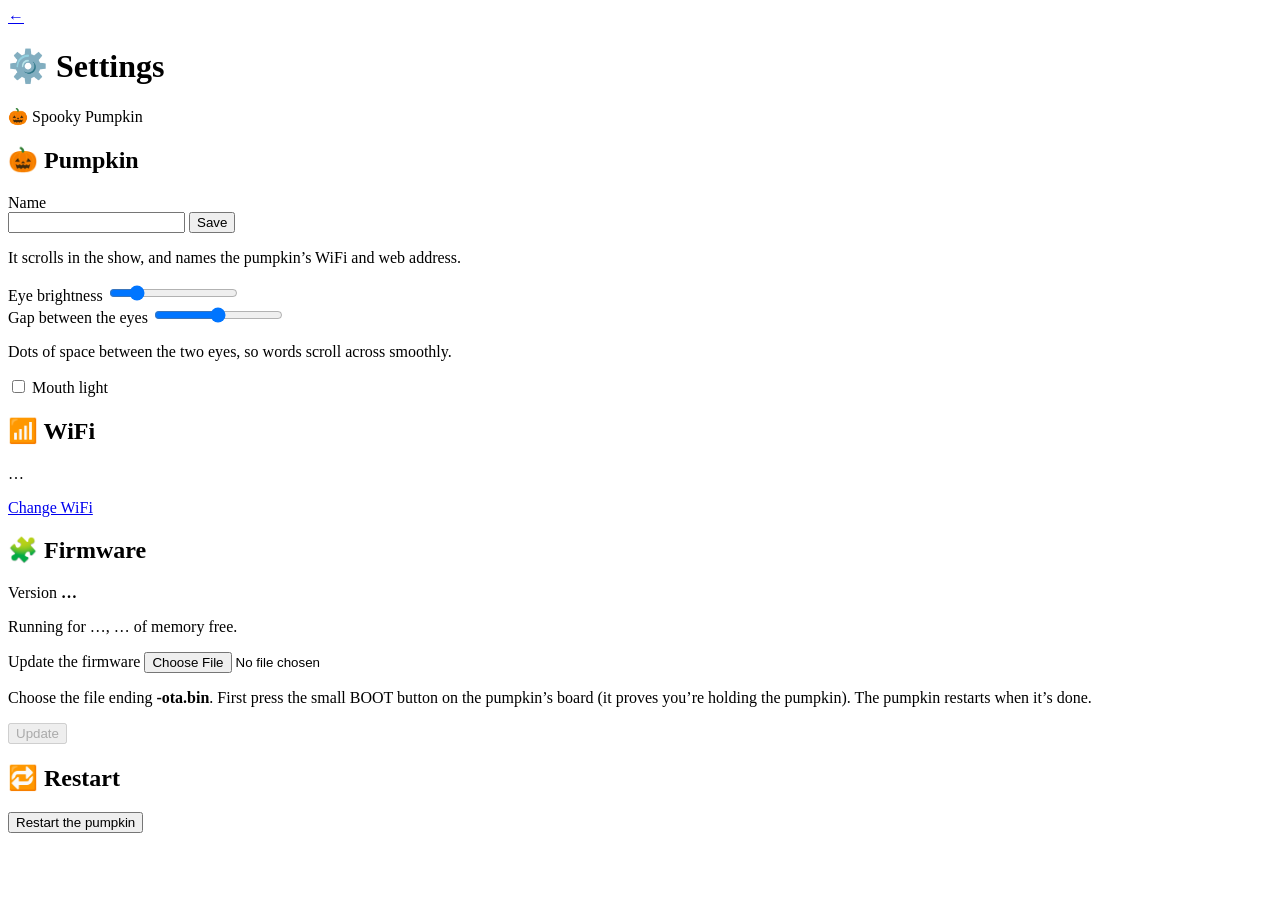
==== web/settings.html @ 7cb2f1f6 "ESP32-C3 WiFi version: C++ port, phone button page, WiFi setup, wiring guide Moves the pumpkin eyes " ====
<!doctype html>
<html lang="en">
<head>
<meta charset="utf-8">
<meta name="viewport" content="width=device-width, initial-scale=1">
<meta name="theme-color" content="#1b1324">
<title>Pumpkin settings</title>
<link rel="stylesheet" href="/style.css">
</head>
<body data-title=": settings">
<main class="narrow">
<header class="top">
  <a class="icon-link" href="/?play=1" aria-label="Back to the buttons">←</a>
  <h1>⚙️ Settings</h1>
  <span class="icon-link" aria-hidden="true"></span>
</header>
<p class="center muted">🎃 <span data-name>Spooky Pumpkin</span></p>

<div class="card">
  <h2>🎃 Pumpkin</h2>
  <form id="name-form" class="field">
    <label class="label" for="name">Name</label>
    <div class="row">
      <input id="name" autocomplete="off" autocapitalize="words" spellcheck="false">
      <button class="btn" type="submit">Save</button>
    </div>
    <p id="name-msg" class="hint" role="status">It scrolls in the show, and names the pumpkin’s WiFi and web address.</p>
    <button id="name-restart" class="btn small secondary" type="button" hidden>Restart now</button>
  </form>
  <div class="field">
    <label class="label" for="brightness">Eye brightness <output id="brightness-value"></output></label>
    <input id="brightness" type="range" min="0" max="11" step="1" value="2">
  </div>
  <div class="field">
    <label class="label" for="eyeGap">Gap between the eyes <output id="eyeGap-value"></output></label>
    <input id="eyeGap" type="range" min="0" max="16" step="1" value="8">
    <p class="hint">Dots of space between the two eyes, so words scroll across smoothly.</p>
  </div>
  <div class="field">
    <label class="switch-label"><input type="checkbox" id="mouthLed" class="switch"> Mouth light</label>
  </div>
  <p id="settings-msg" class="hint" role="status"></p>
</div>

<div class="card">
  <h2>📶 WiFi</h2>
  <p id="wifi-status">…</p>
  <p id="wifi-address" class="hint"></p>
  <div class="buttons">
    <a id="change-wifi" class="btn secondary" href="/setup">Change WiFi</a>
    <button id="forget" class="btn danger" type="button" hidden>Forget WiFi</button>
  </div>
  <p id="wifi-msg" class="hint" role="status"></p>
</div>

<div class="card">
  <h2>🧩 Firmware</h2>
  <p>Version <b id="version">…</b></p>
  <p class="hint">Running for <span id="uptime">…</span>, <span id="heap">…</span> of memory free.</p>
  <form id="update-form" class="field">
    <label class="label" for="firmware">Update the firmware</label>
    <input id="firmware" type="file" accept=".bin,application/octet-stream">
    <p class="hint">Choose the file ending <b>-ota.bin</b>. First press the small BOOT button on the pumpkin’s board (it proves you’re holding the pumpkin). The pumpkin restarts when it’s done.</p>
    <div id="progress" class="progress" hidden><div></div></div>
    <button id="upload" class="btn" type="submit" disabled>Update</button>
    <p id="update-msg" class="hint" role="status"></p>
  </form>
</div>

<div class="card">
  <h2>🔁 Restart</h2>
  <button id="restart" class="btn secondary" type="button">Restart the pumpkin</button>
  <p id="restart-msg" class="hint" role="status"></p>
</div>
</main>
<script src="/common.js"></script>
<script>
'use strict';
(() => {
  const { $, get, post, replyError, loadStatus, setupReason, showName, waitForRestart, signalWords, formatUptime, straightQuotes, showMessage, showError } = Pumpkin;
  let lastStatus = null; // the newest /api/status
  let renamed = null;    // a rename waiting for a restart: {address, setupSsid}

  // ---- Pumpkin settings ----

  function fillSettings(s) {
    $('name').value = s.name;
    for (const key of ['brightness', 'eyeGap']) {
      $(key).value = s[key];
      $(key + '-value').textContent = s[key];
    }
    $('mouthLed').checked = s.mouthLed;
  }

  async function saveSettings(changes, messageEl) {
    showMessage(messageEl, 'Saving…');
    try {
      const reply = await post('/api/settings', changes);
      fillSettings(reply.settings);
      showName(reply.settings.name);
      if (reply.restartNeeded) renamed = { address: reply.address, setupSsid: reply.setupSsid };
      showMessage(messageEl, reply.restartNeeded ? reply.message : 'Saved ✓', 'ok');
      return reply;
    } catch (e) {
      showError(messageEl, e);
      return null;
    }
  }

  // Sliders save when you let go; the number updates as you slide
  for (const key of ['brightness', 'eyeGap']) {
    const slider = $(key);
    slider.addEventListener('input', () => { $(key + '-value').textContent = slider.value; });
    slider.addEventListener('change', () => saveSettings({ [key]: Number(slider.value) }, $('settings-msg')));
  }
  $('mouthLed').addEventListener('change', (e) => saveSettings({ mouthLed: e.target.checked }, $('settings-msg')));

  $('name-form').addEventListener('submit', async (event) => {
    event.preventDefault();
    const name = straightQuotes($('name').value).trim();
    if (!name) { showMessage($('name-msg'), 'Please give the pumpkin a name.', 'error'); return; }
    const reply = await saveSettings({ name }, $('name-msg'));
    $('name-restart').hidden = !(reply && reply.restartNeeded);
  });

  // ---- WiFi ----

  function showWifi(status) {
    const wifi = $('wifi-status');
    const address = $('wifi-address');
    address.textContent = '';
    $('forget').hidden = !status.hasSavedWifi;
    $('change-wifi').textContent = status.hasSavedWifi ? 'Change WiFi' : 'Set up WiFi';
    if (status.mode === 'connected') {
      wifi.textContent = 'On ' + status.homeSsid + ', ' + signalWords(status.rssi).toLowerCase() + ' signal (' + status.rssi + ' dBm).';
      address.textContent = 'Address: ' + (status.hostname ? 'http://' + status.hostname + '.local or ' : '') + 'http://' + status.ip;
    } else if (status.mode === 'setup') {
      wifi.textContent = (status.hasSavedWifi
        ? setupReason(status) + ' So the pumpkin is making its own WiFi called “'
        : 'Not on a home WiFi yet. The pumpkin is making its own WiFi called “') + status.setupSsid + '”.';
      address.textContent = 'Address: http://' + status.ip;
    } else if (status.mode === 'connecting') {
      wifi.textContent = 'Joining ' + status.homeSsid + '…';
    } else {
      wifi.textContent = 'Lost ' + status.homeSsid + '. Trying again…';
    }
  }

  function showStatus(status) {
    lastStatus = status;
    $('version').textContent = status.version;
    $('uptime').textContent = formatUptime(status.uptime);
    $('heap').textContent = Math.round(status.freeHeap / 1024) + ' KB';
    showWifi(status);
  }

  $('forget').addEventListener('click', async () => {
    if (!confirm('Forget the home WiFi? The pumpkin will restart and make its own WiFi again, ready to be set up.')) return;
    try {
      const reply = await post('/api/wifi/forget');
      showMessage($('wifi-msg'), reply.message, 'ok');
      $('forget').disabled = true;
    } catch (e) {
      showError($('wifi-msg'), e);
    }
  });

  // ---- Restarting ----

  function restarted(messageEl, status, extra) {
    if (status) {
      showStatus(status);
      showMessage(messageEl, 'The pumpkin is back' + (extra ? extra(status) : '') + '.', 'ok');
    } else {
      showMessage(messageEl, 'The pumpkin hasn’t come back yet. If it has joined a different WiFi, join that and reload this page.', 'error');
    }
  }

  // "http://new-name.local (or http://192.168.1.23)" as a link, after some words
  function showNewAddress(messageEl, before, status) {
    showMessage(messageEl, before, 'ok');
    const link = document.createElement('a');
    link.href = renamed.address;
    link.textContent = renamed.address;
    const ip = status && status.mode === 'connected' && status.ip ? ' (or http://' + status.ip + ')' : '';
    messageEl.append(link, ip + '.');
  }

  // After a rename the old web address and setup WiFi name stop working, so say what to use instead
  function restartAfterRename(messageEl, reply) {
    const before = lastStatus || {};
    if (before.mode === 'setup') {
      // This phone is on the setup WiFi, which comes back with the new name
      showMessage(messageEl, 'The pumpkin is restarting. Its own WiFi will be called “' + renamed.setupSsid +
        '”: join that, then open http://' + before.ip, 'ok');
      return;
    }
    if (/\.local$/i.test(location.hostname) && location.hostname.toLowerCase() !== new URL(renamed.address).hostname) {
      // This page came from the old name, which won't answer after the restart
      showNewAddress(messageEl, 'The pumpkin is restarting with its new name. In about 20 seconds, open ', before);
      return;
    }
    showMessage(messageEl, reply.message);
    waitForRestart((status) => {
      if (!status) { restarted(messageEl, null); return; }
      showStatus(status);
      showNewAddress(messageEl, 'The pumpkin is back. Its new address is ', status);
      renamed = null; // done: the new name is in use
    });
  }

  async function restart(messageEl) {
    try {
      const reply = await post('/api/restart');
      if (renamed) {
        restartAfterRename(messageEl, reply);
        return;
      }
      showMessage(messageEl, reply.message);
      waitForRestart((status) => restarted(messageEl, status));
    } catch (e) {
      showError(messageEl, e);
    }
  }
  $('restart').addEventListener('click', () => {
    if (confirm('Restart the pumpkin?')) restart($('restart-msg'));
  });
  $('name-restart').addEventListener('click', () => restart($('name-msg')));

  // ---- Firmware update (XMLHttpRequest, because fetch can't report upload progress) ----

  const fileInput = $('firmware');
  fileInput.addEventListener('change', () => {
    $('upload').disabled = !fileInput.files.length;
    showMessage($('update-msg'), '');
  });

  $('update-form').addEventListener('submit', (event) => {
    event.preventDefault();
    const file = fileInput.files[0];
    const message = $('update-msg');
    if (!file) return;
    if (!/\.bin$/i.test(file.name)) { showMessage(message, 'Choose the file ending -ota.bin.', 'error'); return; }
    const oldVersion = $('version').textContent;
    const progress = $('progress');
    const bar = progress.firstElementChild;
    const form = new FormData();
    form.append('firmware', file, file.name);
    const xhr = new XMLHttpRequest();
    xhr.open('POST', '/api/update');
    xhr.setRequestHeader('X-Pumpkin', '1');
    xhr.upload.addEventListener('progress', (e) => {
      if (e.lengthComputable) bar.style.width = Math.round((e.loaded / e.total) * 100) + '%';
    });
    const finish = (ok, text) => {
      progress.hidden = !ok;
      $('upload').disabled = ok;
      fileInput.disabled = ok;
      showMessage(message, text, ok ? 'ok' : 'error');
    };
    xhr.addEventListener('load', () => {
      let reply = {};
      try { reply = JSON.parse(xhr.responseText); } catch (e) { /* not JSON */ }
      if (xhr.status !== 200) {
        finish(false, '');
        showError(message, replyError(xhr.status, reply));
        return;
      }
      bar.style.width = '100%';
      finish(true, reply.message + ' Waiting for it to come back…');
      waitForRestart((status) => {
        progress.hidden = true;
        fileInput.disabled = false;
        fileInput.value = '';
        restarted(message, status, (s) => s.version === oldVersion ? ', still on version ' + s.version : ', now on version ' + s.version);
      }, { firstWait: 8000 });
    });
    xhr.addEventListener('error', () => finish(false, 'The upload stopped. Is this phone still on the same WiFi as the pumpkin?'));
    bar.style.width = '0';
    progress.hidden = false;
    $('upload').disabled = true;
    showMessage(message, 'Uploading… keep this page open.');
    xhr.send(form);
  });

  // ---- Start ----

  (async () => {
    try {
      const [settings, status] = await Promise.all([get('/api/settings'), loadStatus()]);
      $('brightness').max = settings.limits.maxBrightness;
      $('eyeGap').max = settings.limits.maxEyeGap;
      $('name').maxLength = settings.limits.maxNameLength;
      fillSettings(settings);
      showStatus(status);
    } catch (e) {
      showError($('settings-msg'), e);
    }
  })();
})();
</script>
</body>
</html>
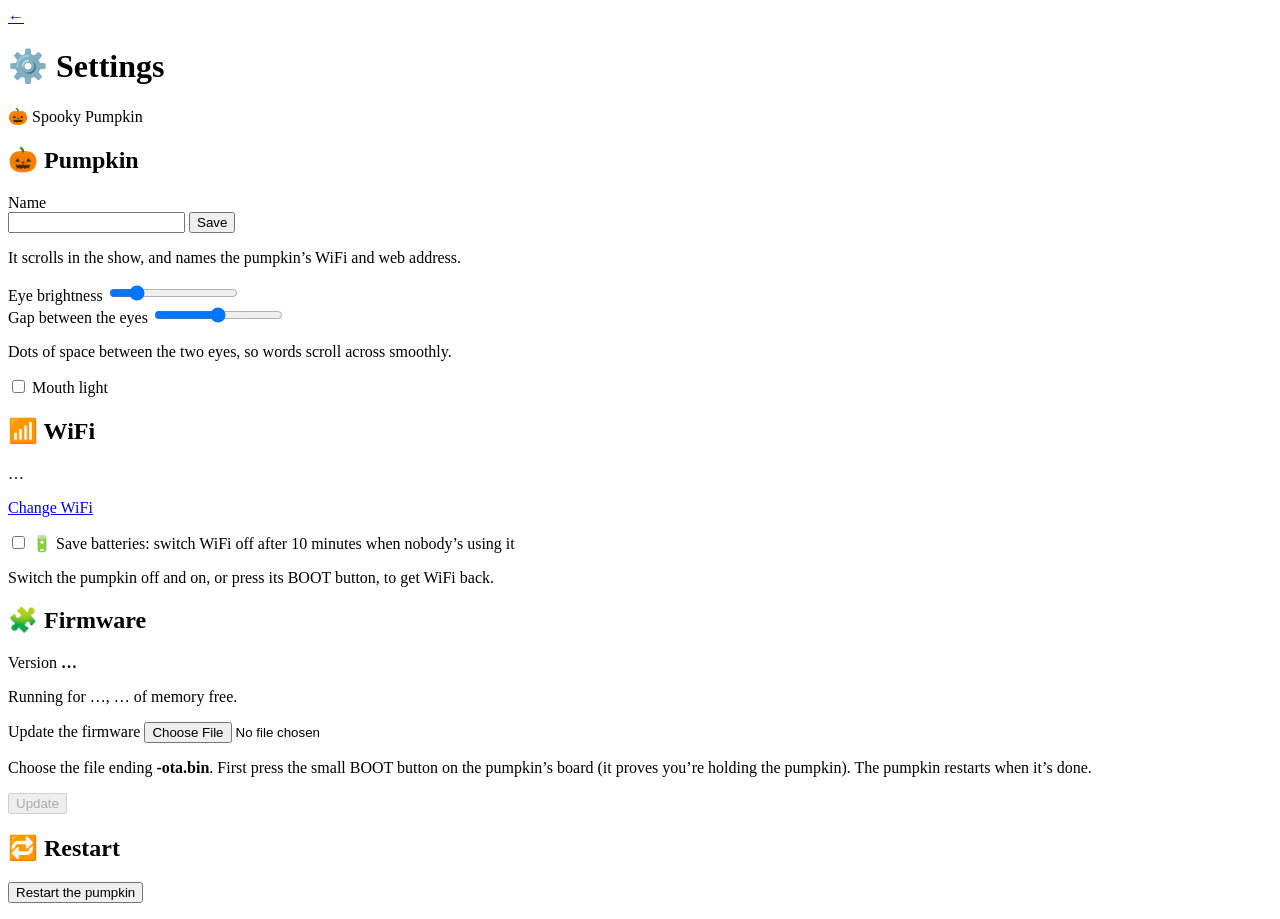
==== commit dfb38160: "Save batteries: WiFi off when unused, dimmer mouth, 80 MHz CPU - WiFi switches itself off after 10 m" ====
--- a/web/settings.html
+++ b/web/settings.html
@@ -51,6 +51,11 @@
     <button id="forget" class="btn danger" type="button" hidden>Forget WiFi</button>
   </div>
   <p id="wifi-msg" class="hint" role="status"></p>
+  <div class="field">
+    <label class="switch-label"><input type="checkbox" id="wifiSaver" class="switch"> <span>🔋 Save batteries: switch WiFi off after <span id="idle-minutes">10</span> minutes when nobody’s using it</span></label>
+    <p class="hint">Switch the pumpkin off and on, or press its BOOT button, to get WiFi back.</p>
+    <p id="saver-msg" class="hint" role="status"></p>
+  </div>
 </div>
 
 <div class="card">
@@ -90,6 +95,7 @@
       $(key + '-value').textContent = s[key];
     }
     $('mouthLed').checked = s.mouthLed;
+    $('wifiSaver').checked = s.wifiSaver;
   }
 
   async function saveSettings(changes, messageEl) {
@@ -114,6 +120,7 @@
     slider.addEventListener('change', () => saveSettings({ [key]: Number(slider.value) }, $('settings-msg')));
   }
   $('mouthLed').addEventListener('change', (e) => saveSettings({ mouthLed: e.target.checked }, $('settings-msg')));
+  $('wifiSaver').addEventListener('change', (e) => saveSettings({ wifiSaver: e.target.checked }, $('saver-msg')));
 
   $('name-form').addEventListener('submit', async (event) => {
     event.preventDefault();
@@ -141,6 +148,8 @@
       address.textContent = 'Address: http://' + status.ip;
     } else if (status.mode === 'connecting') {
       wifi.textContent = 'Joining ' + status.homeSsid + '…';
+    } else if (status.mode === 'off') {
+      wifi.textContent = 'WiFi is off to save batteries. Press the BOOT button on the pumpkin, or switch it off and on, to get it back.';
     } else {
       wifi.textContent = 'Lost ' + status.homeSsid + '. Trying again…';
     }
@@ -291,6 +300,7 @@
       $('brightness').max = settings.limits.maxBrightness;
       $('eyeGap').max = settings.limits.maxEyeGap;
       $('name').maxLength = settings.limits.maxNameLength;
+      if (settings.limits.wifiIdleOffMinutes) $('idle-minutes').textContent = settings.limits.wifiIdleOffMinutes;
       fillSettings(settings);
       showStatus(status);
     } catch (e) {
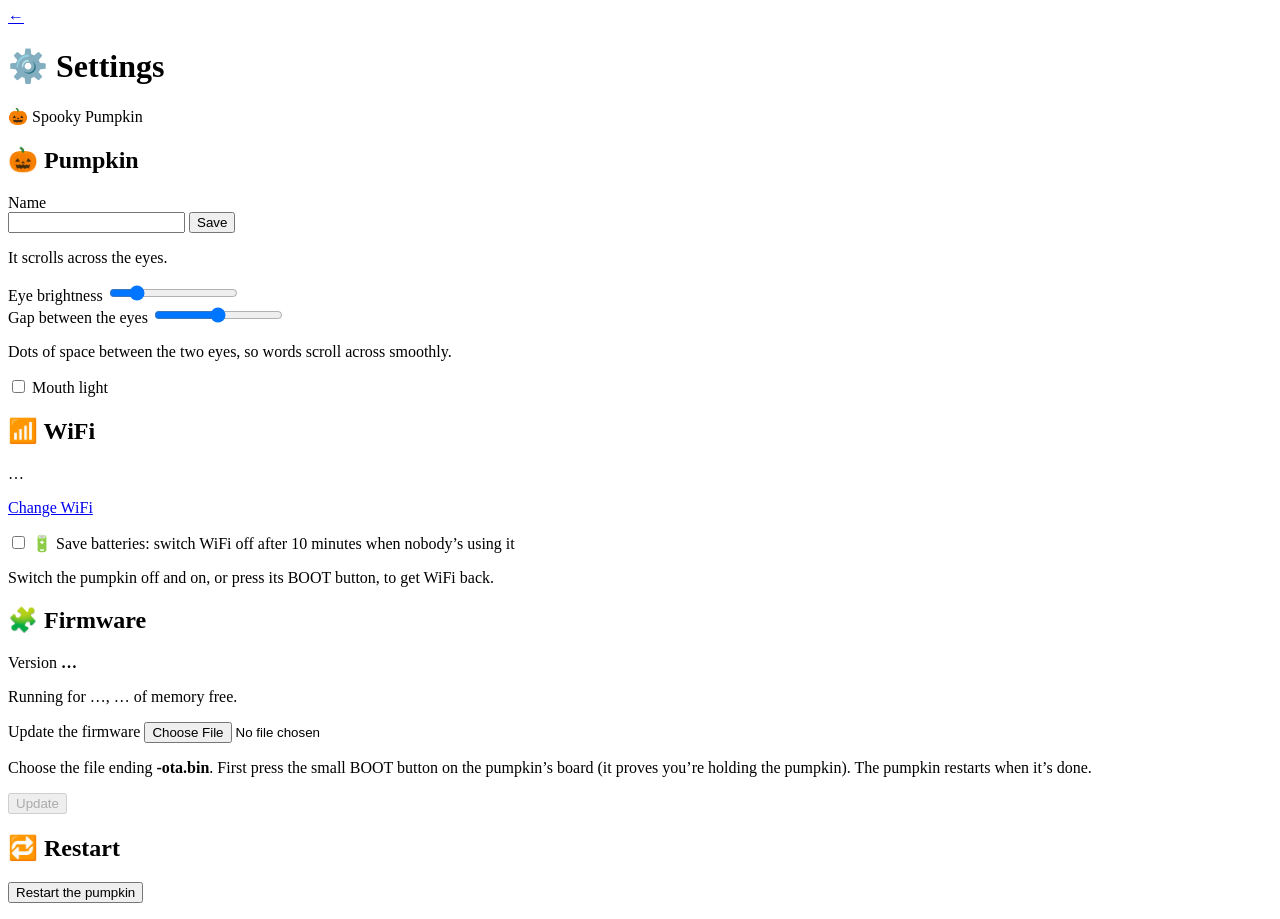
==== commit c2ef347c: "Fixed pumpkin.local and setup WiFi name; show plays on when WiFi sleeps - The web address is always " ====
--- a/web/settings.html
+++ b/web/settings.html
@@ -24,8 +24,7 @@
       <input id="name" autocomplete="off" autocapitalize="words" spellcheck="false">
       <button class="btn" type="submit">Save</button>
     </div>
-    <p id="name-msg" class="hint" role="status">It scrolls in the show, and names the pumpkin’s WiFi and web address.</p>
-    <button id="name-restart" class="btn small secondary" type="button" hidden>Restart now</button>
+    <p id="name-msg" class="hint" role="status">It scrolls across the eyes.</p>
   </form>
   <div class="field">
     <label class="label" for="brightness">Eye brightness <output id="brightness-value"></output></label>
@@ -83,8 +82,6 @@
 'use strict';
 (() => {
   const { $, get, post, replyError, loadStatus, setupReason, showName, waitForRestart, signalWords, formatUptime, straightQuotes, showMessage, showError } = Pumpkin;
-  let lastStatus = null; // the newest /api/status
-  let renamed = null;    // a rename waiting for a restart: {address, setupSsid}
 
   // ---- Pumpkin settings ----
 
@@ -104,8 +101,7 @@
       const reply = await post('/api/settings', changes);
       fillSettings(reply.settings);
       showName(reply.settings.name);
-      if (reply.restartNeeded) renamed = { address: reply.address, setupSsid: reply.setupSsid };
-      showMessage(messageEl, reply.restartNeeded ? reply.message : 'Saved ✓', 'ok');
+      showMessage(messageEl, 'Saved ✓', 'ok');
       return reply;
     } catch (e) {
       showError(messageEl, e);
@@ -126,8 +122,7 @@
     event.preventDefault();
     const name = straightQuotes($('name').value).trim();
     if (!name) { showMessage($('name-msg'), 'Please give the pumpkin a name.', 'error'); return; }
-    const reply = await saveSettings({ name }, $('name-msg'));
-    $('name-restart').hidden = !(reply && reply.restartNeeded);
+    await saveSettings({ name }, $('name-msg'));
   });
 
   // ---- WiFi ----
@@ -156,7 +151,6 @@
   }
 
   function showStatus(status) {
-    lastStatus = status;
     $('version').textContent = status.version;
     $('uptime').textContent = formatUptime(status.uptime);
     $('heap').textContent = Math.round(status.freeHeap / 1024) + ' KB';
@@ -185,46 +179,9 @@
     }
   }
 
-  // "http://new-name.local (or http://192.168.1.23)" as a link, after some words
-  function showNewAddress(messageEl, before, status) {
-    showMessage(messageEl, before, 'ok');
-    const link = document.createElement('a');
-    link.href = renamed.address;
-    link.textContent = renamed.address;
-    const ip = status && status.mode === 'connected' && status.ip ? ' (or http://' + status.ip + ')' : '';
-    messageEl.append(link, ip + '.');
-  }
-
-  // After a rename the old web address and setup WiFi name stop working, so say what to use instead
-  function restartAfterRename(messageEl, reply) {
-    const before = lastStatus || {};
-    if (before.mode === 'setup') {
-      // This phone is on the setup WiFi, which comes back with the new name
-      showMessage(messageEl, 'The pumpkin is restarting. Its own WiFi will be called “' + renamed.setupSsid +
-        '”: join that, then open http://' + before.ip, 'ok');
-      return;
-    }
-    if (/\.local$/i.test(location.hostname) && location.hostname.toLowerCase() !== new URL(renamed.address).hostname) {
-      // This page came from the old name, which won't answer after the restart
-      showNewAddress(messageEl, 'The pumpkin is restarting with its new name. In about 20 seconds, open ', before);
-      return;
-    }
-    showMessage(messageEl, reply.message);
-    waitForRestart((status) => {
-      if (!status) { restarted(messageEl, null); return; }
-      showStatus(status);
-      showNewAddress(messageEl, 'The pumpkin is back. Its new address is ', status);
-      renamed = null; // done: the new name is in use
-    });
-  }
-
   async function restart(messageEl) {
     try {
       const reply = await post('/api/restart');
-      if (renamed) {
-        restartAfterRename(messageEl, reply);
-        return;
-      }
       showMessage(messageEl, reply.message);
       waitForRestart((status) => restarted(messageEl, status));
     } catch (e) {
@@ -234,7 +191,6 @@
   $('restart').addEventListener('click', () => {
     if (confirm('Restart the pumpkin?')) restart($('restart-msg'));
   });
-  $('name-restart').addEventListener('click', () => restart($('name-msg')));
 
   // ---- Firmware update (XMLHttpRequest, because fetch can't report upload progress) ----
 
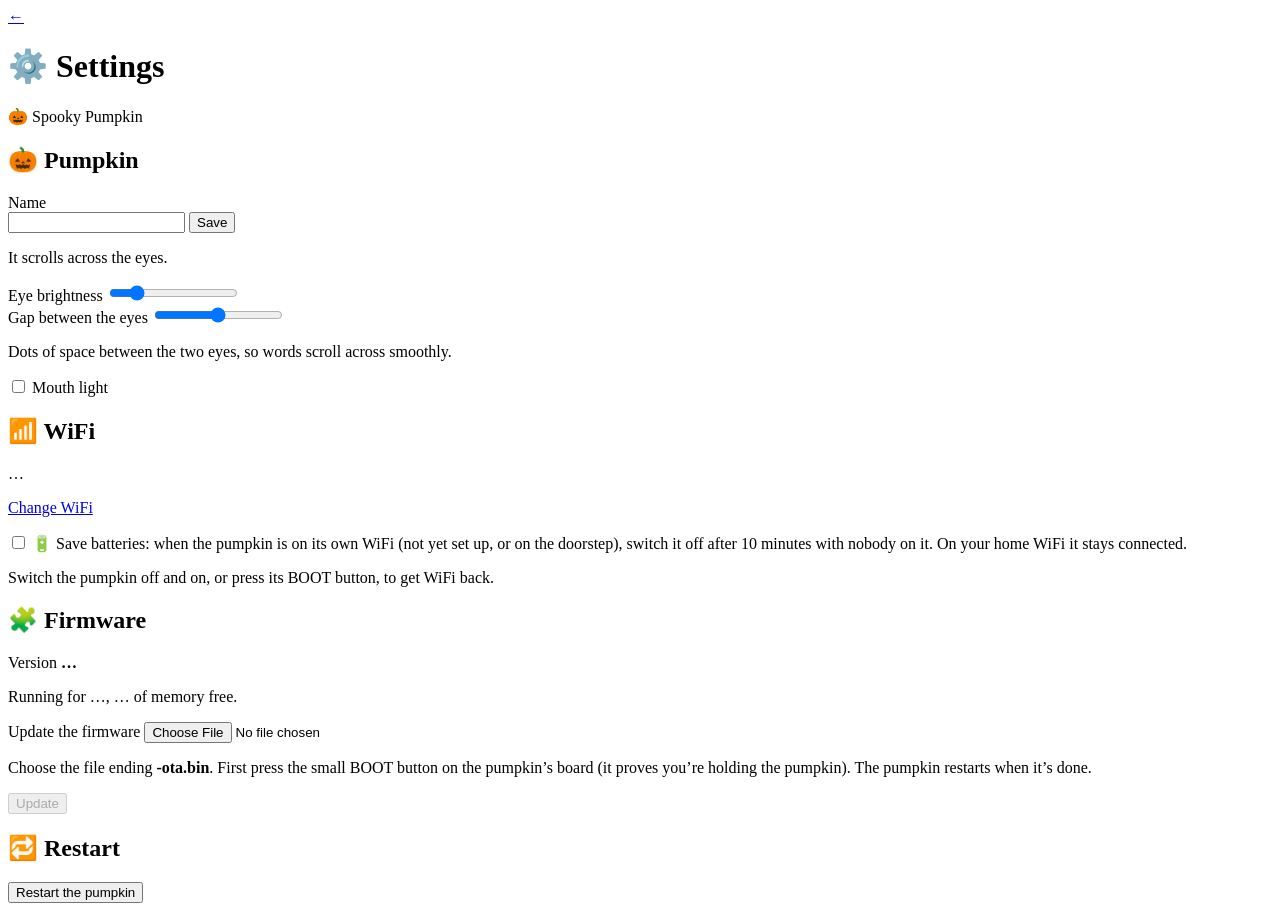
==== commit 0b7c6654: "On home WiFi the pumpkin stays connected; clearer "can't reach" - Save batteries now only switches o" ====
--- a/web/settings.html
+++ b/web/settings.html
@@ -51,7 +51,7 @@
   </div>
   <p id="wifi-msg" class="hint" role="status"></p>
   <div class="field">
-    <label class="switch-label"><input type="checkbox" id="wifiSaver" class="switch"> <span>🔋 Save batteries: switch WiFi off after <span id="idle-minutes">10</span> minutes when nobody’s using it</span></label>
+    <label class="switch-label"><input type="checkbox" id="wifiSaver" class="switch"> <span>🔋 Save batteries: when the pumpkin is on its own WiFi (not yet set up, or on the doorstep), switch it off after <span id="idle-minutes">10</span> minutes with nobody on it. On your home WiFi it stays connected.</span></label>
     <p class="hint">Switch the pumpkin off and on, or press its BOOT button, to get WiFi back.</p>
     <p id="saver-msg" class="hint" role="status"></p>
   </div>
@@ -77,6 +77,18 @@
   <p id="restart-msg" class="hint" role="status"></p>
 </div>
 </main>
+<script>
+// If the page's own script never arrives (the pumpkin restarted mid-load, or the WiFi blinked), say so rather
+// than sitting on "Waking up..." for ever
+setTimeout(function () {
+  if (typeof Pumpkin !== 'undefined') return; // (a top-level const, so not window.Pumpkin)
+  var note = document.createElement('p');
+  note.className = 'notice problem';
+  note.setAttribute('role', 'alert');
+  note.textContent = 'The page didn\u2019t load properly. Reload it to try again.';
+  document.body.insertBefore(note, document.body.firstChild);
+}, 8000);
+</script>
 <script src="/common.js"></script>
 <script>
 'use strict';
@@ -85,8 +97,9 @@
 
   // ---- Pumpkin settings ----
 
-  function fillSettings(s) {
-    $('name').value = s.name;
+  // withName false: leave the name box alone (someone may be halfway through typing a new name)
+  function fillSettings(s, withName = true) {
+    if (withName) $('name').value = s.name;
     for (const key of ['brightness', 'eyeGap']) {
       $(key).value = s[key];
       $(key + '-value').textContent = s[key];
@@ -99,7 +112,7 @@
     showMessage(messageEl, 'Saving…');
     try {
       const reply = await post('/api/settings', changes);
-      fillSettings(reply.settings);
+      fillSettings(reply.settings, 'name' in changes);
       showName(reply.settings.name);
       showMessage(messageEl, 'Saved ✓', 'ok');
       return reply;
@@ -157,8 +170,25 @@
     showWifi(status);
   }
 
-  $('forget').addEventListener('click', async () => {
-    if (!confirm('Forget the home WiFi? The pumpkin will restart and make its own WiFi again, ready to be set up.')) return;
+  // No confirm() (captive-portal browsers don't always show pop-ups): the first tap asks, the second does it
+  function tapTwice(button, armedLabel, messageEl, question, action) {
+    const label = button.textContent;
+    let timer = 0;
+    const disarm = () => { clearTimeout(timer); timer = 0; button.textContent = label; };
+    button.addEventListener('click', () => {
+      if (!timer) {
+        timer = setTimeout(() => { disarm(); showMessage(messageEl, ''); }, 6000);
+        button.textContent = armedLabel;
+        showMessage(messageEl, question);
+        return;
+      }
+      disarm();
+      action();
+    });
+  }
+
+  tapTwice($('forget'), 'Tap again to forget WiFi', $('wifi-msg'),
+    'The pumpkin will restart and make its own WiFi again, ready to be set up.', async () => {
     try {
       const reply = await post('/api/wifi/forget');
       showMessage($('wifi-msg'), reply.message, 'ok');
@@ -188,9 +218,8 @@
       showError(messageEl, e);
     }
   }
-  $('restart').addEventListener('click', () => {
-    if (confirm('Restart the pumpkin?')) restart($('restart-msg'));
-  });
+  tapTwice($('restart'), 'Tap again to restart', $('restart-msg'), 'It’ll be back in about 20 seconds.',
+    () => restart($('restart-msg')));
 
   // ---- Firmware update (XMLHttpRequest, because fetch can't report upload progress) ----
 
